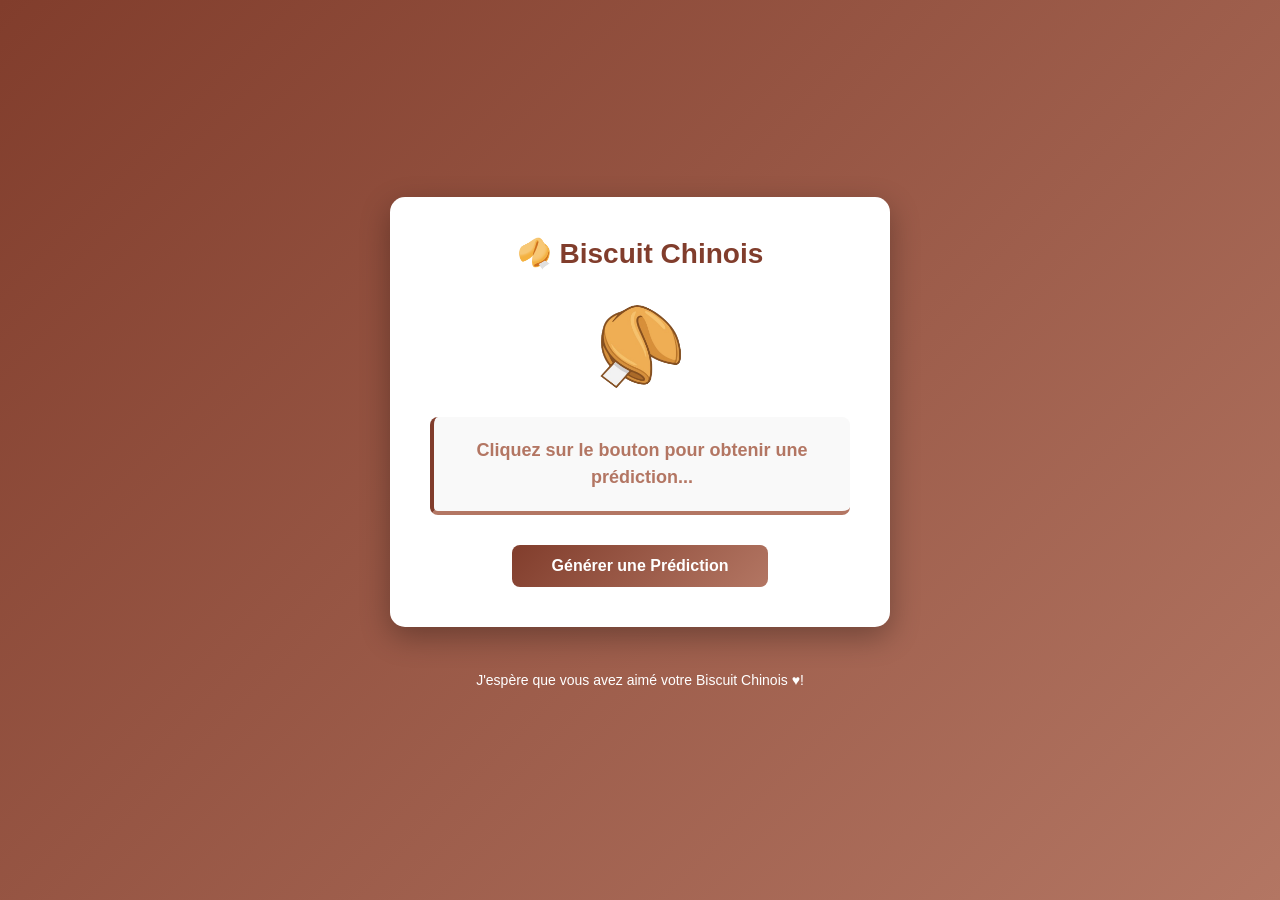
==== index.html @ c5d0e57a "Update HTML structure and file references" ====
<!DOCTYPE html>
<html lang="fr">
<head>
    <meta charset="UTF-8">
    <meta name="viewport" content="width=device-width, initial-scale=1.0">
    <title>Biscuit Chinois</title>
    <link rel="stylesheet" href="styles.css">
    <link rel="icon" href="biscuitchinois.png" type="image/png">
</head>
<main>
    <main>
    <div class="container">
        <h1>🥠 Biscuit Chinois</h1>
        <img src="biscuitchinois.png" alt="Biscuit Chinois" class="fortune-cookie">
        <div class="fortune-display">
            <p class="fortune-text" id="fortune">Cliquez sur le bouton pour obtenir une prédiction...</p>
        </div>
        <button onclick="generateFortune()">Générer une Prédiction</button>
    </div>
    </main>
    <footer id="footer">
        <p>J'espère que vous avez aimé votre Biscuit Chinois ♥️!</p>
    </footer>
    <script src="script.js"></script>
</body>

</html>
---- styles.css ----
* {
            margin: 0;
            padding: 0;
            box-sizing: border-box;
        }
        
        body {
            font-family: "Trebuchet MS", Helvetica, sans-serif;
            background: linear-gradient(135deg, #813d2c 0%, #b37663 100%);
            display: flex;
            justify-content: center;
            align-items: center;
            min-height: 100vh;
            padding: 20px;
        }
        
        .container {
            background: white;
            padding: 40px;
            border-radius: 15px;
            box-shadow: 0 10px 30px rgba(0, 0, 0, 0.3);
            text-align: center;
            max-width: 500px;
            width: 100%;
        }
        
        h1 {
            color: #813d2c;
            margin-bottom: 30px;
            font-size: 28px;
        }
        
        .fortune-display {
            background: #f9f9f9;
            border-left: 4px solid #813d2c;
            border-bottom: 4px solid #b37663;
            padding: 20px;
            margin-bottom: 30px;
            border-radius: 8px;
            min-height: 80px;
            display: flex;
            align-items: center;
            justify-content: center;
        }
        
        .fortune-text {
            font-size: 18px;
            color: #b37663;
            font-weight: bold;
            line-height: 1.5;
        }
        
        button {
            background: linear-gradient(135deg, #813d2c 0%, #b37663 100%);
            color: rgb(255, 255, 255);
            border: none;
            padding: 12px 40px;
            font-size: 16px;
            border-radius: 8px;
            cursor: pointer;
            transition: transform 0.2s, box-shadow 0.2s;
            font-weight: bold;
        }
        
        button:hover {
            transform: translateY(-2px);
            box-shadow: 0 5px 15px rgba(167, 102, 86, 0.4);
        }
        
        button:active {
            transform: translateY(0);
        }
        
        #footer {
            margin-top: 30px;
            padding: 15px 0;
            font-size: 14px;
            color: white;
            text-align: center;
            border-radius: 0 0 8px 8px;
        }

        .fortune-cookie {
            width: 100px;
            margin-bottom: 20px;

        }
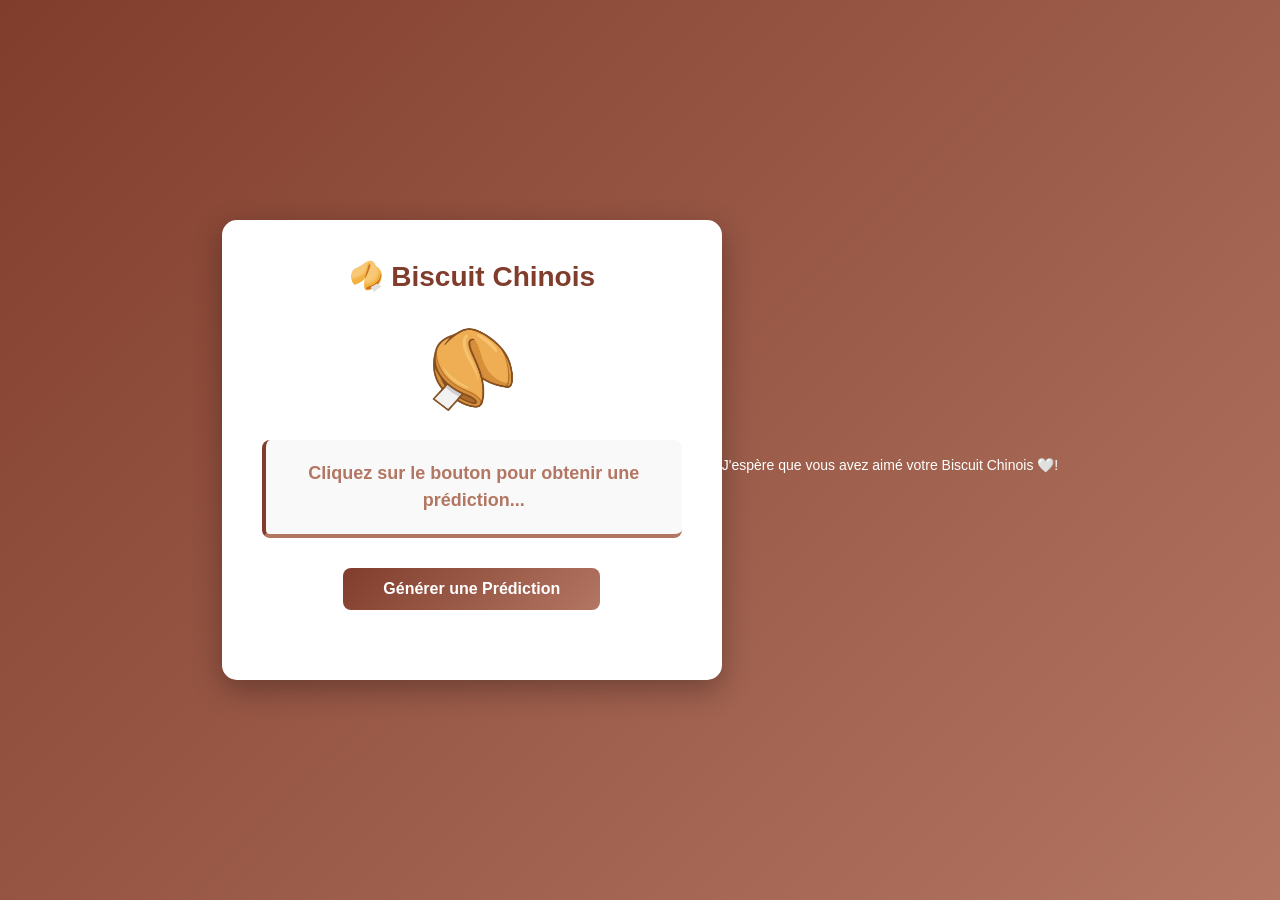
==== commit e7df0d01: "Refactor index.html structure and footer message Updated the HTML structure and added a new footer m" ====
--- a/index.html
+++ b/index.html
@@ -7,7 +7,6 @@
     <link rel="stylesheet" href="styles.css">
     <link rel="icon" href="biscuitchinois.png" type="image/png">
 </head>
-<main>
     <main>
     <div class="container">
         <h1>🥠 Biscuit Chinois</h1>
@@ -15,13 +14,17 @@
         <div class="fortune-display">
             <p class="fortune-text" id="fortune">Cliquez sur le bouton pour obtenir une prédiction...</p>
         </div>
-        <button onclick="generateFortune()">Générer une Prédiction</button>
+        <button>Générer une Prédiction</button>
+        <p id="message"></p>
     </div>
     </main>
     <footer id="footer">
-        <p>J'espère que vous avez aimé votre Biscuit Chinois ♥️!</p>
+        <p>J'espère que vous avez aimé votre Biscuit Chinois 🤍​!</p>
     </footer>
     <script src="script.js"></script>
 </body>
 
 </html>
+
+
+
--- a/styles.css
+++ b/styles.css
@@ -85,3 +85,15 @@
             margin-bottom: 20px;
 
         }
+
+       #message {
+            font-size: 18px;
+            color: #813d2c;
+            margin-bottom: 30px;
+            text-align: center;
+       }
+       
+              
+
+
+
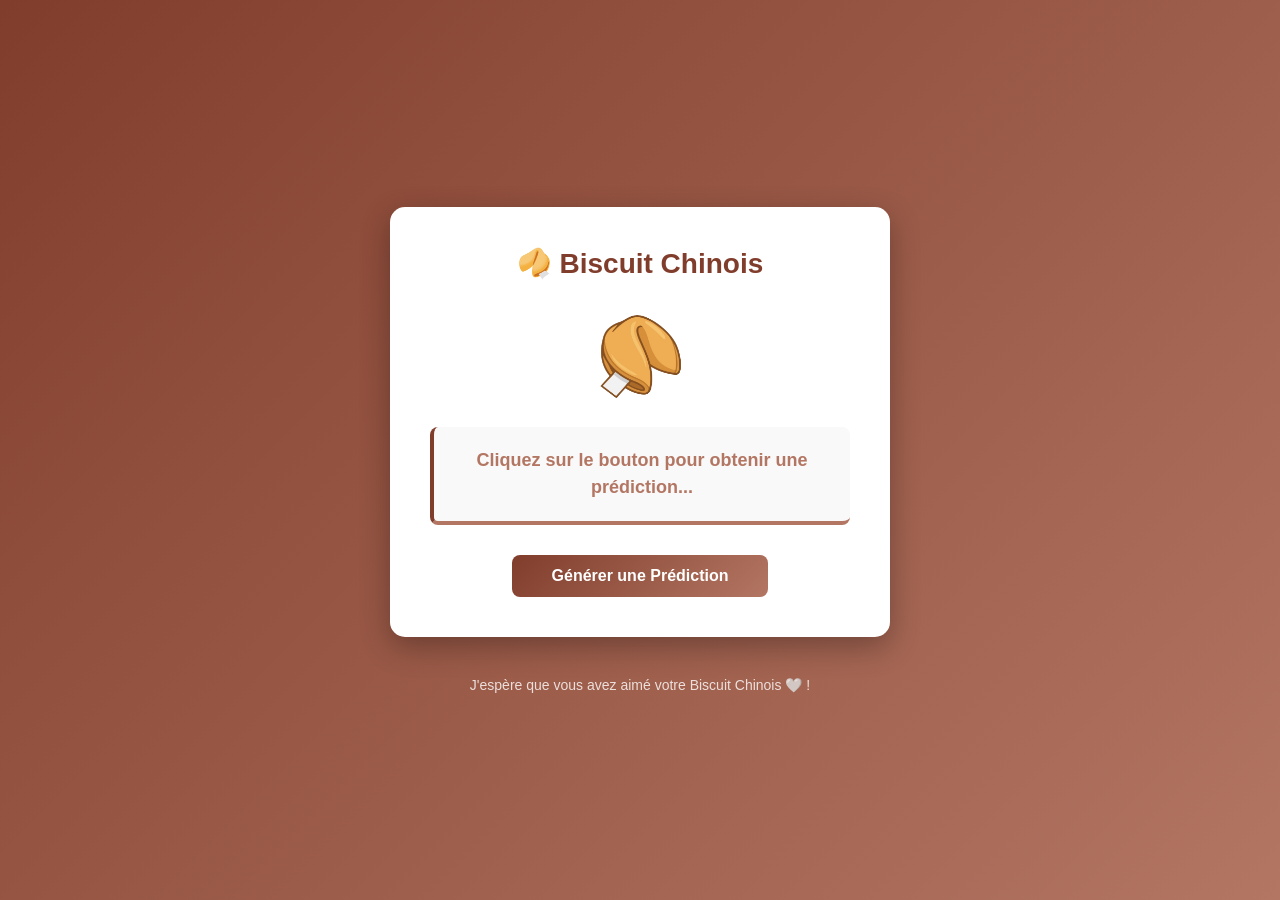
==== commit 7f839c3b: "Fix HTML formatting and structure" ====
--- a/index.html
+++ b/index.html
@@ -19,7 +19,7 @@
     </div>
     </main>
     <footer id="footer">
-        <p>J'espère que vous avez aimé votre Biscuit Chinois 🤍​!</p>
+        <p>J'espère que vous avez aimé votre Biscuit Chinois 🤍​ !</p>
     </footer>
     <script src="script.js"></script>
 </body>
@@ -28,3 +28,4 @@
 
 
 
+
--- a/styles.css
+++ b/styles.css
@@ -8,6 +8,7 @@
             font-family: "Trebuchet MS", Helvetica, sans-serif;
             background: linear-gradient(135deg, #813d2c 0%, #b37663 100%);
             display: flex;
+            flex-direction: column;
             justify-content: center;
             align-items: center;
             min-height: 100vh;
@@ -71,14 +72,13 @@
             transform: translateY(0);
         }
         
-        #footer {
-            margin-top: 30px;
-            padding: 15px 0;
-            font-size: 14px;
-            color: white;
-            text-align: center;
-            border-radius: 0 0 8px 8px;
-        }
+#footer {
+    margin-top: 40px;
+    font-size: 14px;
+    color: white;
+    text-align: center;
+    opacity: 0.8;
+}
 
         .fortune-cookie {
             width: 100px;
@@ -89,7 +89,6 @@
        #message {
             font-size: 18px;
             color: #813d2c;
-            margin-bottom: 30px;
             text-align: center;
        }
        
@@ -97,3 +96,6 @@
 
 
 
+
+
+
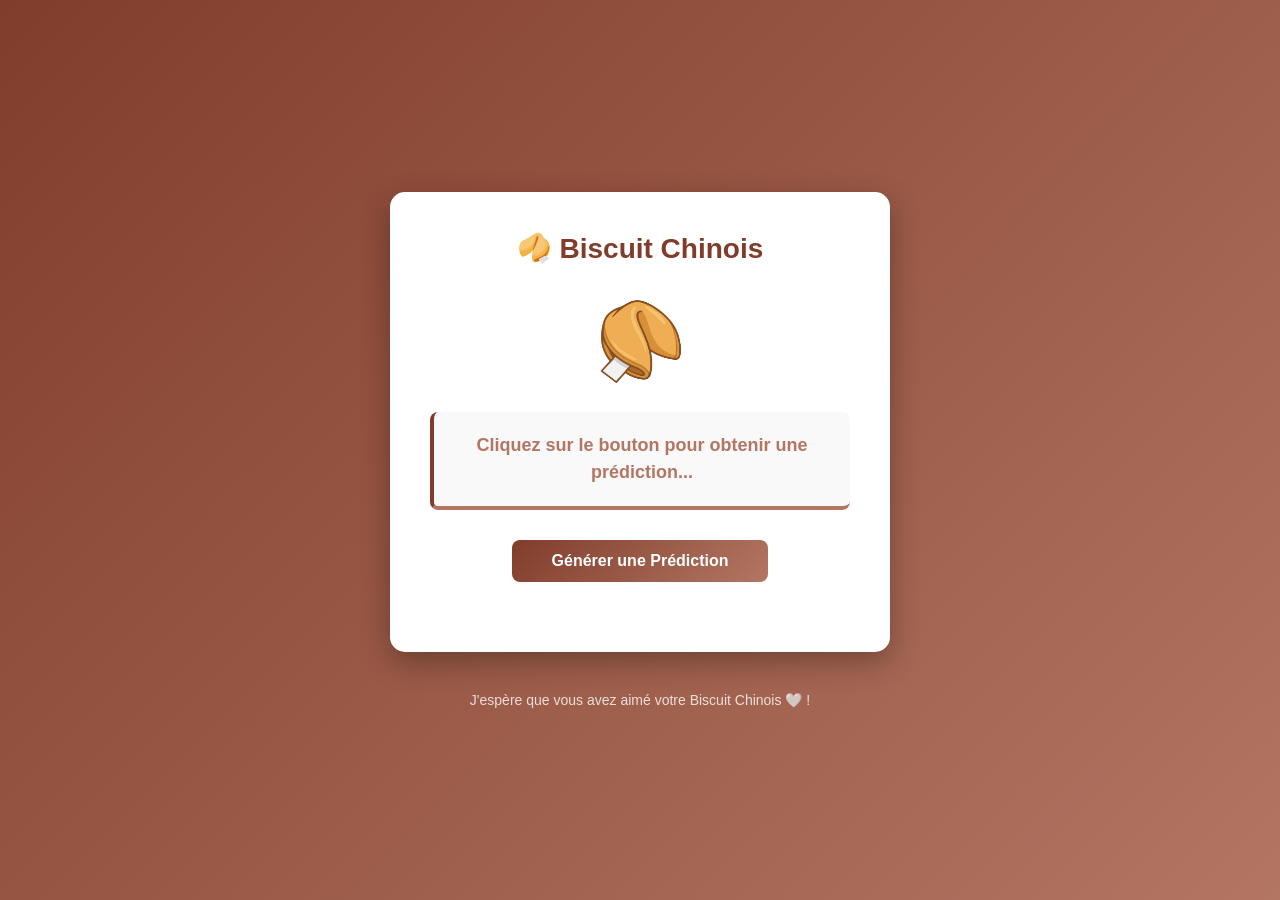
==== commit 42c4500a: "Update index.html" ====
--- a/index.html
+++ b/index.html
@@ -7,6 +7,7 @@
     <link rel="stylesheet" href="styles.css">
     <link rel="icon" href="biscuitchinois.png" type="image/png">
 </head>
+    <body>
     <main>
     <div class="container">
         <h1>🥠 Biscuit Chinois</h1>
@@ -16,6 +17,7 @@
         </div>
         <button>Générer une Prédiction</button>
         <p id="message"></p>
+        <audio id="crackSound" src="biscuitchinois.mp3"></audio>
     </div>
     </main>
     <footer id="footer">
@@ -29,3 +31,5 @@
 
 
 
+
+
--- a/styles.css
+++ b/styles.css
@@ -90,6 +90,7 @@
             font-size: 18px;
             color: #813d2c;
             text-align: center;
+            margin: 30px 30px 30px 30px;
        }
        
               
@@ -99,3 +100,7 @@
 
 
 
+
+
+
+
